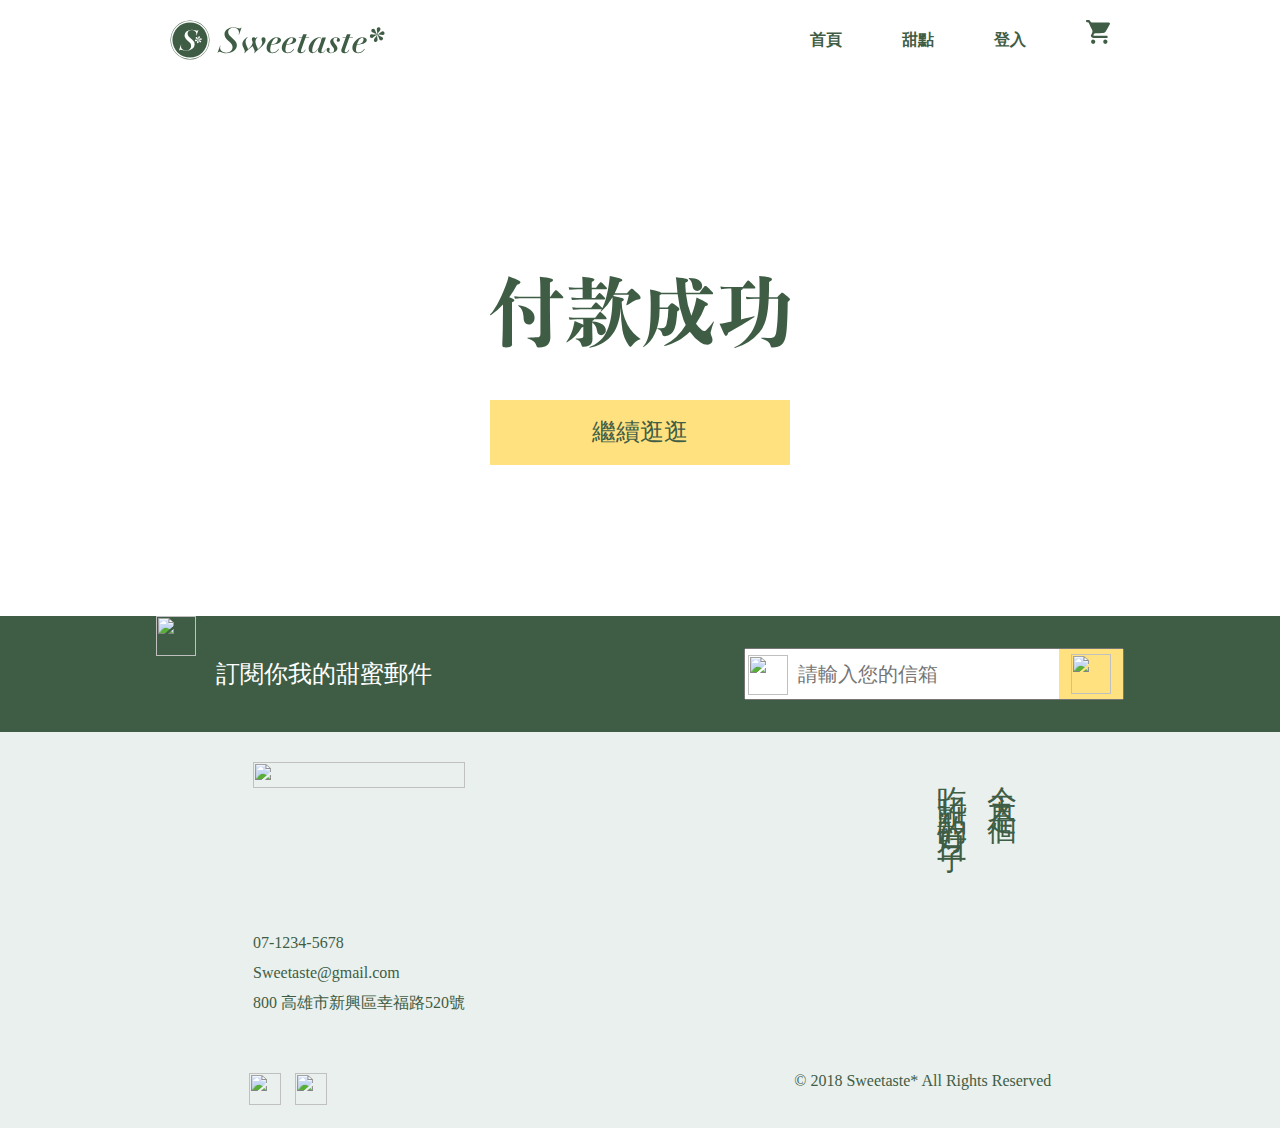
==== finish order.html @ 4b7d2dbf "finish-order" ====
<html lang="en">
  <head>
    <meta charset="UTF-8" />
    <meta http-equiv="X-UA-Compatible" content="IE=edge" />
    <meta name="viewport" content="width=device-width, initial-scale=1.0" />
    <title>Sweetast購物車</title>
    <link rel="stylesheet" href="css/all.css" />
  </head>

  <body>
    <!-- <style>
      * {
        outline: 1px solid red;
      }
    </style> -->

    <div class="container">
      <!-- topbar -->
      <div class="topbar green">
        <div class="mobile-menu-items">
          <ul>
            <li><a href="index.html">首頁</a></li>
            <li><a href="product.html">甜點</a></li>
            <li><a href="login.html">登入</a></li>
          </ul>
        </div>
        <div class="mobile-menu">
          <a href="#"
            ><img src="images/menu.svg" alt=""></a>
        </div>
        <div class="logo">
          <a href="index.html"
            ><img class="desktop-logo" src="images/logo-all-dark.svg" alt="" />
            <img class="mobile-logo" src="images/logotype-lg-dark.svg" alt=""
          /></a>
        </div>
        <div class="menu">
          <ul>
            <li><a href="index.html">首頁</a></li>
            <li><a href="product.html">甜點</a></li>
            <li><a href="login.html">登入</a></li>
          </ul>
          <div class="shop-car">
            <a href="shopcar.html"><img src="images/shopcar.svg" alt="" /></a>
          </div>
        </div>
      </div>
      <!-- topbar -->
      <div class="finish-order-bg">
        <div class="finish-order">
       <img src="images/lg-付款成功.svg" alt="">
        </div>
        <div class="finish-order-continue">
         <a href="product.html">繼續逛逛</a>
         </div>
      </div>

    

     </div>
    <!-- footer -->
    <div class="footer">
      <div class="mail bg-green">
        <div class="mail-text">
          <img
            src="https://raw.githubusercontent.com/hexschool/webLayoutTraining1st/f70f00178a7f0baa31e9c01634303d8562cfe93a/student-week1/logo-light.svg"
            alt=""
          />
          <h1>訂閱你我的甜蜜郵件</h1>
        </div>
        <div class="input">
          <input class="input-form" placeholder="請輸入您的信箱" type="mail" />
          <div class="input-img">
            <a href="#"
              ><img
                src="https://github.com/hexschool/webLayoutTraining1st/blob/master/student-week1/arrow_forward-24px.png?raw=true"
                alt=""
            /></a>
          </div>
          <div class="mail-img">
            <img
              src="https://github.com/hexschool/webLayoutTraining1st/blob/master/student-week1/mail-24px.png?raw=true"
              alt=""
            />
          </div>
        </div>
      </div>
      <div class="inform t-green">
        <div>
          <img
            class="logo"
            src="https://raw.githubusercontent.com/hexschool/webLayoutTraining1st/f70f00178a7f0baa31e9c01634303d8562cfe93a/student-week1/logotype-lg-dark.svg"
            alt=""
          />

          <ul class="inform-text">
            <li>
              <p>07-1234-5678</p>
            </li>
            <li>
              <p>Sweetaste@gmail.com</p>
            </li>
            <li>
              <p>800 高雄市新興區幸福路520號</p>
            </li>
          </ul>
        </div>
        <div class="slogan">
          <p>今天是個—<br />吃甜點的好日子</p>
        </div>
      </div>
      <div class="community">
        <div>
          <a href="#"
            ><img
              src="https://raw.githubusercontent.com/hexschool/webLayoutTraining1st/f70f00178a7f0baa31e9c01634303d8562cfe93a/student-week1/ic-line%40.svg"
              alt=""
          /></a>
          <a href="#">
            <img
              src="https://raw.githubusercontent.com/hexschool/webLayoutTraining1st/f70f00178a7f0baa31e9c01634303d8562cfe93a/student-week1/ic-facebook.svg"
              alt=""
          /></a>
        </div>
        <div>
          <p>© 2018 Sweetaste* All Rights Reserved</p>
        </div>
      </div>
    </div>
    <script src="js/jquery-3.1.1.min.js"></script>
    <script src="js/all.js"></script>
    <script src="js/icon.js" crossorigin="anonymous"></script>
  </body>
</html>
---- css/all.css ----
@import url(https://fonts.googleapis.com/earlyaccess/notosanstc.css);
@import url(https://fonts.googleapis.com/css?family=Baloo+Tamma+2:600,700);
CSSResult Skip Results Iframe
html, body, div, span, applet, object, iframe,
h1, h2, h3, h4, h5, h6, p, blockquote, pre,
a, abbr, acronym, address, big, cite, code,
del, dfn, em, img, ins, kbd, q, s, samp,
small, strike, strong, sub, sup, tt, var,
b, u, i, center,
dl, dt, dd, ol, ul, li,
fieldset, form, label, legend,
table, caption, tbody, tfoot, thead, tr, th, td,
article, aside, canvas, details, embed,
figure, figcaption, footer, header, hgroup,
menu, nav, output, ruby, section, summary,
time, mark, audio, video {
  margin: 0;
  padding: 0;
  border: 0;
  font-size: 100%;
  font: inherit;
  vertical-align: baseline;
}

/* HTML5 display-role reset for older browsers */
article, aside, details, figcaption, figure,
footer, header, hgroup, menu, nav, section {
  display: block;
}

body {
  line-height: 1;
}

ol, ul {
  list-style: none;
}

blockquote, q {
  quotes: none;
}

blockquote:before, blockquote:after,
q:before, q:after {
  content: '';
  content: none;
}

table {
  border-collapse: collapse;
  border-spacing: 0;
}

*, *:before, *:after {
  -webkit-box-sizing: border-box;
          box-sizing: border-box;
}

img {
  width: 100%;
}

.position {
  position: absolute;
}

.home-banner {
  background-image: url(https://bit.ly/2OhbMHr);
  height: 496px;
  background-size: 100%;
  background-repeat: no-repeat;
  background-position: 0px -150px;
  display: -webkit-box;
  display: -ms-flexbox;
  display: flex;
  -webkit-box-pack: center;
      -ms-flex-pack: center;
          justify-content: center;
  position: relative;
  z-index: -10;
  -o-object-fit: cover;
     object-fit: cover;
}

.introduce {
  padding-left: 100px;
  padding-right: 100px;
  width: 100%;
  height: 256px;
  display: -webkit-box;
  display: -ms-flexbox;
  display: flex;
  margin-top: -100px;
  margin-bottom: 100px;
}

.introduce a {
  font-size: 24px;
  letter-spacing: 8px;
  display: -webkit-box;
  display: -ms-flexbox;
  display: flex;
  -webkit-box-pack: center;
      -ms-flex-pack: center;
          justify-content: center;
  -webkit-box-align: center;
      -ms-flex-align: center;
          align-items: center;
  width: 100%;
  height: 260px;
  color: white;
  background: rgba(63, 93, 69, 0.8);
  -webkit-writing-mode: vertical-lr;
      -ms-writing-mode: tb-lr;
          writing-mode: vertical-lr;
  -webkit-transition: 0.5s;
  transition: 0.5s;
}

.introduce a:hover {
  color: #3f5d45;
  background: rgba(255, 225, 128, 0.8);
  font-weight: bolder;
}

.background {
  margin: 1px;
  overflow: hidden;
  width: 33%;
  position: relative;
}

.home-today {
  -webkit-filter: blur(3px);
          filter: blur(3px);
  position: absolute;
  top: 0;
  left: 0;
  z-index: -1;
  width: 100%;
  height: 260px;
  background-image: url(https://bit.ly/2R5tqwD);
  background-repeat: no-repeat;
  background-position: center center;
  background-size: cover;
}

.home-today:hover {
  -webkit-filter: blur(0px);
          filter: blur(0px);
}

.home-hot {
  -webkit-filter: blur(3px);
          filter: blur(3px);
  position: absolute;
  top: 0;
  left: 0;
  z-index: -1;
  width: 100%;
  height: 260px;
  background-image: url(https://bit.ly/2Dwoxd7);
  background-size: 100%;
  background-repeat: no-repeat;
  background-position: center center;
  background-size: cover;
  background-color: black;
}

.home-new {
  -webkit-filter: blur(3px);
          filter: blur(3px);
  position: absolute;
  top: 0;
  left: 0;
  z-index: -1;
  width: 100%;
  height: 260px;
  background-image: url(https://bit.ly/2OUteif);
  background-size: 100%;
  background-repeat: no-repeat;
  background-position: center center;
  background-size: cover;
  background-color: black;
}

.home-content-slogan-mobile {
  display: none;
}

.why-make {
  margin-bottom: 105px;
  background-color: #eaf0ed;
}

.why-make .home-content-img {
  margin-top: -20px;
  margin-bottom: -20px;
  width: 460px;
  height: 460px;
}

.why-make .home-content-bg {
  height: 420px;
  display: -webkit-box;
  display: -ms-flexbox;
  display: flex;
  -webkit-box-orient: horizontal;
  -webkit-box-direction: reverse;
      -ms-flex-direction: row-reverse;
          flex-direction: row-reverse;
  -webkit-box-pack: justify;
      -ms-flex-pack: justify;
          justify-content: space-between;
}

.why-make .text {
  display: -webkit-box;
  display: -ms-flexbox;
  display: flex;
  -webkit-box-orient: horizontal;
  -webkit-box-direction: reverse;
      -ms-flex-direction: row-reverse;
          flex-direction: row-reverse;
}

.why-make .text .home-content-slogan-desktop {
  width: 89px;
  height: 307px;
  margin-left: 80px;
  margin-top: -20px;
}

.why-make .text p {
  color: #8da291;
  letter-spacing: 5px;
  line-height: 1.5em;
  margin-top: 70px;
  height: 280px;
  -webkit-writing-mode: vertical-rl;
      -ms-writing-mode: tb-rl;
          writing-mode: vertical-rl;
}

.why-eat {
  margin-bottom: 105px;
  background-color: #eaf0ed;
}

.why-eat .home-content-bg {
  height: 420px;
  display: -webkit-box;
  display: -ms-flexbox;
  display: flex;
  -webkit-box-pack: justify;
      -ms-flex-pack: justify;
          justify-content: space-between;
}

.why-eat .home-content-bg .home-content-img {
  margin-top: -20px;
  margin-bottom: -20px;
  width: 460px;
  height: 460px;
}

.text {
  display: -webkit-box;
  display: -ms-flexbox;
  display: flex;
  -webkit-box-orient: horizontal;
  -webkit-box-direction: reverse;
      -ms-flex-direction: row-reverse;
          flex-direction: row-reverse;
}

.text .home-content-slogan-desktop {
  width: 89px;
  height: 307px;
  margin-left: 80px;
  margin-top: -20px;
}

.text p {
  color: #8da291;
  letter-spacing: 5px;
  line-height: 1.5em;
  margin-top: 70px;
  height: 280px;
  -webkit-writing-mode: vertical-rl;
      -ms-writing-mode: tb-rl;
          writing-mode: vertical-rl;
}

.home-no-reason {
  display: -webkit-box;
  display: -ms-flexbox;
  display: flex;
  -webkit-box-pack: center;
      -ms-flex-pack: center;
          justify-content: center;
  margin-bottom: 80px;
  width: 90px;
  margin: 0 auto;
  margin-bottom: 50px;
}

.home-items {
  display: -webkit-box;
  display: -ms-flexbox;
  display: flex;
  -ms-flex-wrap: wrap;
  flex-wrap: wrap;
}

.home-items li {
  width: 300px;
  margin-left: 10px;
  margin-bottom: 20px !important;
  position: relative;
  margin: 0 auto;
}

.home-items .today {
  width: 36px;
  height: 100px;
  padding-top: 10px;
  position: absolute;
  top: 0;
  left: 20px;
}

.home-items .today p {
  -webkit-writing-mode: vertical-lr;
      -ms-writing-mode: tb-lr;
          writing-mode: vertical-lr;
  line-height: 36px;
  letter-spacing: 3px;
}

.home-items .heart {
  position: absolute;
  top: 20px;
  right: 20px;
  font-size: 20px;
}

.home-items .price {
  display: -webkit-box;
  display: -ms-flexbox;
  display: flex;
  text-align: center;
  -ms-flex-pack: distribute;
  justify-content: space-around;
  height: 56px;
}

.home-items .price p {
  font-size: 20px;
  line-height: 56px;
  width: 148px;
}

.home-items .center {
  height: 65px;
}

.home-items .center h1 {
  font-size: 24px;
  text-align: center;
  line-height: 65px;
}

.home-items .center a {
  display: block;
  -webkit-transition: 0.3s;
  transition: 0.3s;
}

.home-items .center a:hover {
  color: #EAF0ED;
  background-color: #3f5d45c9;
}

@media (max-width: 768px) {
  .d-none-mobile {
    display: none;
  }
  .home-banner {
    background-position: 0px -130px;
    height: 277px;
  }
  .introduce {
    margin-top: 0px;
    padding-left: 0px;
    padding-right: 0px;
  }
  .home-content-slogan-mobile {
    display: block;
    height: 60px;
    margin-top: 0px;
    margin-bottom: 10px;
  }
  .home-content-slogan-desktop {
    display: none;
  }
  .why-make,
  .why-eat {
    background-color: transparent;
    width: 100%;
    margin-bottom: 50px;
  }
  .why-make .home-content-bg,
  .why-eat .home-content-bg {
    height: auto;
    -webkit-box-orient: horizontal;
    -webkit-box-direction: normal;
        -ms-flex-direction: row;
            flex-direction: row;
    display: block;
  }
  .why-make .home-content-bg .home-content-img,
  .why-eat .home-content-bg .home-content-img {
    margin-top: 0px;
    margin-bottom: 0px;
    width: 100%;
    height: 250px;
    -o-object-fit: cover;
       object-fit: cover;
    min-height: 250px;
    width: 100%;
  }
  .why-make .text,
  .why-eat .text {
    -webkit-box-orient: horizontal;
    -webkit-box-direction: normal;
        -ms-flex-direction: row;
            flex-direction: row;
    display: block;
    margin: 0 auto;
  }
  .why-make .text .mobile-text,
  .why-eat .text .mobile-text {
    background: #eaf0ed;
    padding: 30px;
  }
  .why-make .text .mobile-text p,
  .why-eat .text .mobile-text p {
    -webkit-writing-mode: horizontal-tb;
        -ms-writing-mode: lr-tb;
            writing-mode: horizontal-tb;
    margin-top: 0px;
    height: auto;
    font-size: 16px;
  }
  .home-items .price .green {
    width: 50%;
  }
  .home-items li {
    width: 50%;
    margin: 0 auto;
    margin-bottom: 20px;
  }
  .home-no-reason {
    width: 100%;
  }
}

@media (max-width: 568px) {
  .home-banner {
    background-position: 0px -80px;
  }
  .home-items li {
    width: 70%;
  }
}

.mobile-menu {
  display: none !important;
}

.product-banner img {
  display: block;
  margin: auto;
  width: 100%;
  margin-bottom: 60px;
}

.product-content {
  display: -webkit-box;
  display: -ms-flexbox;
  display: flex;
}

.product-menu ul {
  border: 1px solid #EAF0ED;
  width: 300px;
}

.product-menu li {
  width: 100%;
  text-align: center;
  height: 65px;
  line-height: 65px;
  font-size: 24px;
  border: 1px solid #EAF0ED;
}

.kind {
  width: 100%;
  text-align: center;
  height: 65px;
  line-height: 65px;
  font-size: 24px;
  border: 1px solid #EAF0ED;
}

.product-content .product-menu li a {
  display: block;
  -webkit-transition: 0.3s;
  transition: 0.3s;
}

.product-content .product-menu li a:hover {
  color: #EAF0ED;
  background: #3F5D45;
}

.items {
  max-width: 800px;
  display: -webkit-box;
  display: -ms-flexbox;
  display: flex;
  -ms-flex-wrap: wrap;
  flex-wrap: wrap;
}

.items li {
  width: 45%;
  margin-left: 20px;
  margin-bottom: 20px;
  position: relative;
}

.items .today {
  width: 36px;
  height: 100px;
  padding-top: 10px;
  position: absolute;
  top: 0;
  left: 20px;
}

.items .today p {
  -webkit-writing-mode: vertical-lr;
  -ms-writing-mode: tb-lr;
  writing-mode: vertical-lr;
  line-height: 36px;
  letter-spacing: 3px;
}

.items .heart {
  position: absolute;
  top: 20px;
  right: 20px;
  font-size: 20px;
}

.items .price {
  display: -webkit-box;
  display: -ms-flexbox;
  display: flex;
  text-align: center;
  -ms-flex-pack: distribute;
  justify-content: space-around;
  height: 56px;
}

.items .price .green {
  width: 50%;
}

.items .price p {
  font-size: 20px;
  line-height: 56px;
}

.items .center {
  height: 65px;
}

.items .center h1 {
  font-size: 24px;
  text-align: center;
  line-height: 65px;
}

.items .center a {
  display: block;
  -webkit-transition: 0.3s;
  transition: 0.3s;
}

.items .center a:hover {
  color: #EAF0ED;
  background-color: #3f5d45c9;
}

.page ul {
  display: -webkit-box;
  display: -ms-flexbox;
  display: flex;
  -webkit-box-pack: end;
      -ms-flex-pack: end;
          justify-content: flex-end;
  margin-bottom: 60px;
}

.page li {
  width: 60px;
  height: 60px;
  border: 1px solid  #3F5D45;
  text-align: center;
  font-size: 20px;
}

.page img {
  display: block;
  width: 25px;
  margin-left: 18px;
  margin-top: 17px;
}

.page a {
  line-height: 60px;
  color: #3F5D45;
  display: block;
}

.now-page {
  background-color: #3F5D45;
}

.now-page a {
  color: white;
}

.bg-green {
  background-color: #3F5D45;
  color: white;
}

.bg-white {
  background: white;
}

.t-green {
  color: #3F5D45;
}

.t-green1 {
  color: white;
}

.bd-green1 {
  border: 1px solid #EAF0ED;
}

.bg-green1 {
  background: #EAF0ED;
}

.fw-d {
  font-weight: bold;
}

.green a, .green p, .green h1, .green h2, .green h3, .green h4 {
  color: #3F5D45;
}

@media (max-width: 768px) {
  .product-banner img {
    margin-bottom: 0px;
  }
  .product-content {
    display: block;
  }
  .product-menu ul {
    width: 100% !important;
  }
  .items {
    display: block;
    width: 100%;
  }
  .items li {
    width: 70%;
    margin: 0 auto;
    margin-top: 30px;
  }
  .page ul {
    margin-top: 30px;
    margin-right: 15%;
  }
}

a {
  text-decoration: none;
}

.warp {
  max-width: 1024px;
  margin: 0 auto;
  padding-top: 20px;
}

.warp img {
  display: block;
}

.container {
  max-width: 940px;
  margin: 0 auto;
}

.mobile-logo {
  display: none;
}

.topbar {
  display: -webkit-box;
  display: -ms-flexbox;
  display: flex;
  -ms-flex-item-align: center;
      align-self: center;
  -webkit-box-pack: justify;
      -ms-flex-pack: justify;
          justify-content: space-between;
  margin-bottom: 10px;
  margin-top: 20px;
  position: relative;
}

.topbar .mobile-menu-items {
  display: none;
}

.topbar .logo img {
  height: 40px;
}

.topbar .mobile-menu {
  text-decoration: none;
  border-radius: 5px;
  color: #3f5d45;
  width: 40px;
  display: none;
  display: -webkit-box;
  display: -ms-flexbox;
  display: flex;
  -ms-flex-item-align: center;
      align-self: center;
}

.topbar .menu {
  display: -webkit-box;
  display: -ms-flexbox;
  display: flex;
}

.topbar .menu .shop-car img {
  width: 24px;
  margin-left: 60px;
}

.topbar ul {
  display: -webkit-box;
  display: -ms-flexbox;
  display: flex;
}

.topbar ul li {
  margin-left: 60px;
  line-height: 40px;
}

.topbar ul li a {
  font-weight: 700;
  text-decoration: none;
  padding-bottom: 10px;
  -webkit-transition: 0.3s;
  transition: 0.3s;
}

.topbar ul li a:hover {
  border-bottom: 3px solid #3f5d45;
}

.topbar ul li img {
  margin-top: 10px;
}

@media (max-width: 768px) {
  .desktop-logo {
    display: none;
  }
  .mobile-logo {
    display: block;
    width: 200px;
  }
  .mobile-menu {
    display: block !important;
  }
  .logo {
    display: -webkit-box;
    display: -ms-flexbox;
    display: flex;
    -ms-flex-pack: distribute;
        justify-content: space-around;
  }
  .menu ul {
    display: none;
  }
  .topbar {
    -webkit-box-pack: justify;
        -ms-flex-pack: justify;
            justify-content: space-between;
    padding-left: 20px;
    padding-right: 20px;
  }
  .topbar .shop-car img {
    margin-left: 0px !important;
    width: 40px;
    margin-top: 20px !important;
  }
  .active {
    display: block !important;
  }
  .mobile-menu-items {
    position: absolute;
    left: 0;
    bottom: -160px;
    width: 100%;
    background-color: rgba(63, 93, 69, 0.8);
    border-bottom: #eaf0ed solid 2px;
    font-size: 30px;
    text-align: center;
    -webkit-transition: 1s;
    transition: 1s;
  }
  .mobile-menu-items a {
    color: #eaf0ed !important;
    padding-bottom: 0px !important;
    display: block;
  }
  .mobile-menu-items a:hover {
    color: #3f5d45 !important;
    background-color: #eaf0ed;
  }
  .mobile-menu-items ul {
    display: block !important;
  }
  .mobile-menu-items ul li {
    margin-left: 0px !important;
    height: 50px;
  }
}

.mail {
  -ms-flex-pack: distribute;
      justify-content: space-around;
  height: 116px;
  -webkit-box-align: center;
      -ms-flex-align: center;
          align-items: center;
  display: -webkit-box;
  display: -ms-flexbox;
  display: flex;
}

.mail h1 {
  font-size: 24px;
  line-height: 116px;
  margin-left: 20px;
}

.mail img {
  width: 40px;
}

.mail .input {
  position: relative;
  width: 380px;
}

.mail .input input {
  width: 380px;
  height: 52px;
  font-size: 20px;
  text-indent: 50px;
}

.mail .mail-text {
  display: -webkit-box;
  display: -ms-flexbox;
  display: flex;
}

.mail .input-img {
  position: absolute;
  left: 315px;
  bottom: 1px;
  display: block;
  width: 64px;
  height: 50px;
  background-color: #ffe180;
}

.mail .input-img a {
  display: -webkit-box;
  display: -ms-flexbox;
  display: flex;
  -webkit-box-pack: center;
      -ms-flex-pack: center;
          justify-content: center;
  padding: 5px;
}

.mail .mail-img {
  position: absolute;
  left: 4px;
  bottom: 5px;
}

.inform {
  display: -webkit-box;
  display: -ms-flexbox;
  display: flex;
  height: 341px;
  background: #eaf0ed;
  padding-right: 122px;
  padding-left: 122px;
  padding-top: 30px;
  -ms-flex-pack: distribute;
      justify-content: space-around;
}

.inform .slogan p {
  margin-left: 200px;
  font-size: 30px;
  line-height: 50px;
  -webkit-writing-mode: vertical-rl;
      -ms-writing-mode: tb-rl;
          writing-mode: vertical-rl;
  letter-spacing: 10px;
  font-weight: 400;
}

.inform .logo {
  height: 26px;
}

.inform-text {
  margin-top: 140px;
  line-height: 30px;
}

.community {
  padding-bottom: 20px;
  padding-left: 120px;
  padding-right: 100px;
  display: -webkit-box;
  display: -ms-flexbox;
  display: flex;
  -ms-flex-pack: distribute;
      justify-content: space-around;
  background: #eaf0ed;
}

.community img {
  width: 32px;
  margin-right: 10px;
}

.community p {
  margin-left: 200px;
  color: #3f5d45;
}

.bg-green {
  background-color: #3f5d45;
  color: white;
}

.bg-white {
  background: white;
}

.t-green {
  color: #3f5d45;
}

.t-green1 {
  color: white;
}

.bd-green1 {
  border: 1px solid #eaf0ed;
}

.bg-green1 {
  background: #eaf0ed;
}

.fw-d {
  font-weight: bold;
}

.green a,
.green p,
.green h1,
.green h2,
.green h3,
.green h4 {
  color: #3f5d45;
}

@media (max-width: 768px) {
  .mail {
    display: block;
    height: 186px;
  }
  .mail-text,
  .input {
    display: -webkit-box;
    display: -ms-flexbox;
    display: flex;
    -webkit-box-pack: center;
        -ms-flex-pack: center;
            justify-content: center;
    margin: 0 auto;
  }
  .mail-text {
    max-width: 375px;
    -ms-flex-pack: distribute;
        justify-content: space-around;
  }
  .slogan {
    display: none;
  }
  .inform-text {
    margin-top: 40px;
  }
  .inform {
    height: auto;
    padding-bottom: 40px;
    display: block;
    padding-left: 50px;
  }
  .community {
    display: block;
    padding-left: 50px;
  }
  .community p {
    margin-left: 0;
    margin-top: 20px;
  }
  .logo {
    width: auto;
  }
}

.login {
  display: -webkit-box;
  display: -ms-flexbox;
  display: flex;
  max-width: 780px;
  margin: 0 auto;
  margin-top: 85px;
  margin-bottom: 75px;
}

.login-input {
  width: 50%;
  background-color: #3f5d45;
  margin-top: -15px;
  margin-bottom: -15px;
}

.login-input h2 {
  margin-top: 40px;
  font-size: 36px;
  color: #eaf0ed;
  text-align: center;
  margin-bottom: 40px;
}

.login-input a {
  width: 100%;
  display: block;
  height: 65px;
  text-align: center;
  -webkit-box-align: center;
      -ms-flex-align: center;
          align-items: center;
  background-color: #ffe180;
  color: #3f5d45;
  font-size: 24px;
  line-height: 65px;
  margin-top: 37px;
  -webkit-transition: 0.3s;
  transition: 0.3s;
}

.login-input a:hover {
  background-color: #8da291;
  color: #ffe180;
}

.login-input img {
  width: 30px;
}

.login-mail,
.login-password {
  margin: 0 auto;
  max-width: 330px;
  position: relative;
  margin-bottom: 16px;
}

.login-mail img,
.login-password img {
  position: absolute;
  left: 10px;
  top: 13px;
}

.login-mail input,
.login-password input {
  height: 56px;
  width: 100%;
  background-color: #eaf0ed;
  border: none;
  text-indent: 50px;
  color: #eaf0ed;
}

.login-mail input[type='mail'],
.login-mail input[type='password'],
.login-password input[type='mail'],
.login-password input[type='password'] {
  color: #3f5d45;
}

.rememberMe {
  color: #eaf0ed;
  max-width: 330px;
  margin: 0 auto;
}

.login-choose-mobile {
  display: none;
}

.login-choose {
  background-color: #eaf0ed;
  width: 50%;
  height: 350px;
}

.login-choose h3 {
  margin-bottom: 36px;
  margin-top: 40px;
  font-size: 24px;
  color: #8da291;
  text-align: center;
}

.login-choose ul {
  margin: 0 auto;
  max-width: 330px;
}

.login-choose ul li {
  background-color: #ffffff;
  margin-bottom: 16px;
}

.login-choose a {
  display: block;
  width: 100%;
  -webkit-transition: 0.3s;
  transition: 0.3s;
}

.login-choose a:hover {
  background-color: #3f5d45;
}

.login-choose img {
  max-width: 110px;
  margin: 18px 110px;
}

@media (max-width: 768px) {
  .login {
    width: 100%;
    display: block;
  }
  .login-choose {
    display: none;
  }
  .login-input {
    width: 100%;
    padding-top: 5px;
  }
  .login-choose-mobile {
    display: block;
  }
  .login-choose-mobile ul {
    width: 100%;
    display: -webkit-box;
    display: -ms-flexbox;
    display: flex;
    -webkit-box-pack: center;
        -ms-flex-pack: center;
            justify-content: center;
    background-color: #eaf0ed;
    padding: 30px;
  }
  .login-choose-mobile ul li {
    width: 25%;
    padding: 1px;
  }
  .login-choose-mobile ul li a {
    background-color: #ffffff;
    margin-top: 0px;
    height: 56px;
  }
  .login-choose-mobile ul li a:hover {
    background-color: #3f5d45;
  }
  .login-choose-mobile ul li img {
    width: 100%;
    height: 100%;
    padding: 16px;
    display: block;
  }
  .login-mail,
  .login-password, .rememberMe {
    max-width: 70%;
  }
  .login-mail {
    margin-top: 30px;
  }
}

.shopcar-content {
  display: -webkit-box;
  display: -ms-flexbox;
  display: flex;
  margin-top: 70px;
}

.shopcar-items {
  width: 65%;
}

.shopcar-items h2 {
  display: block;
  width: 100%;
  font-size: 24px;
  text-align: center;
  padding: 16px;
  background-color: #eaf0ed;
  color: #3f5d45;
  margin-bottom: 20px;
}

.shopcar-items ul li {
  display: -webkit-box;
  display: -ms-flexbox;
  display: flex;
  height: 150px;
  margin-bottom: 20px;
  padding-top: 20px;
  padding-bottom: 20px;
  border-bottom: 1px solid #eaf0ed;
  -webkit-box-align: center;
      -ms-flex-align: center;
          align-items: center;
  -webkit-box-pack: justify;
      -ms-flex-pack: justify;
          justify-content: space-between;
}

.shopcar-items ul li .order-picture {
  margin-right: 40px;
  width: 110px;
  height: 110px;
  -o-object-fit: cover;
     object-fit: cover;
}

.shopcar-items ul li h4 {
  color: #3f5d45;
}

.items-count {
  display: -webkit-box;
  display: -ms-flexbox;
  display: flex;
}

.delete-img {
  width: 24px;
}

.shopcar-count {
  margin-left: -20px;
  -webkit-box-align: center;
      -ms-flex-align: center;
          align-items: center;
  display: -webkit-box;
  display: -ms-flexbox;
  display: flex;
  -webkit-box-pack: justify;
      -ms-flex-pack: justify;
          justify-content: space-between;
  margin-right: 20px;
}

.shopcar-count a {
  display: block;
}

.shopcar-count p {
  border: #eaf0ed 1px solid;
  color: #3f5d45;
  text-align: center;
  line-height: 48px;
  width: 48px;
  height: 48px;
}

.shopcar-count h3 {
  font-size: 20px;
  color: #3f5d45;
  line-height: 30px;
  margin-right: 40px;
}

.shopcar-order {
  width: 33%;
  height: 258px;
  margin-left: 3%;
  background-color: #3f5d45;
}

.shopcar-orderlist {
  padding-left: 16px;
  padding-right: 16px;
}

.shopcar-orderlist h2 {
  margin-top: 16px;
  margin-bottom: 16px;
  padding-bottom: 16px;
  font-size: 24px;
  text-align: center;
  color: #eaf0ed;
  border-bottom: #eaf0ed 1px solid;
}

.shopcar-total {
  display: -webkit-box;
  display: -ms-flexbox;
  display: flex;
  -webkit-box-pack: justify;
      -ms-flex-pack: justify;
          justify-content: space-between;
  font-size: 16px;
  color: #eaf0ed;
  font-weight: 300;
  margin-bottom: 8px;
}

.shopcar-total h4 {
  margin-top: 8px;
  margin-bottom: 16px;
  font-weight: bold;
}

.checkout {
  width: 100%;
  font-size: 24px;
  text-align: center;
  background-color: #ffe180;
  height: 65px;
  line-height: 65px;
  margin-top: 32px;
  -webkit-transition: 0.3s;
  transition: 0.3s;
}

.checkout a {
  color: #3f5d45;
}

.checkout:hover {
  background-color: #eaf0ed;
}

@media (max-width: 768px) {
  .shopcar-content {
    display: block;
    margin: 0 auto;
  }
  .shopcar-count {
    display: block;
  }
  .items-count {
    margin-bottom: 5px;
  }
  .shopcar-items {
    width: 100%;
  }
  .shopcar-items ul li {
    display: block;
    padding-left: 30px;
    padding-right: 30px;
    border-bottom: none;
  }
  .shopcar-items ul li h4 {
    font-size: 20px;
    text-align: end;
    height: 28px;
    line-height: 28px;
    border-top: #eaf0ed 1px solid;
    border-bottom: #eaf0ed 1px solid;
  }
  .shopcar-order {
    width: 100%;
    margin-left: 0;
    background-color: white;
  }
  .delete-img {
    display: none;
  }
  .shopcar-orderlist {
    background-color: #ffff;
  }
  .shopcar-orderlist h2 {
    margin-top: 30px;
    background-color: #eaf0ed;
    color: #3f5d45;
    padding: 0;
    height: 65px;
    line-height: 65px;
  }
  .shopcar-total,
  .checkout {
    color: #3f5d45;
  }
  .checkout {
    margin-top: 0px;
  }
}

.transport {
  padding-left: 10%;
  padding-right: 10%;
  display: -webkit-box;
  display: -ms-flexbox;
  display: flex;
  margin-top: 66px;
}

.transport-content {
  padding: 30px 40px 0px 40px;
}

.transport-detail {
  width: 460px;
  height: 577px;
  background-color: #3f5d45;
  margin-bottom: 65px;
}

.transport-name {
  display: -webkit-box;
  display: -ms-flexbox;
  display: flex;
  -webkit-box-pack: space-a;
      -ms-flex-pack: space-a;
          justify-content: space-a;
}

.transport-address {
  display: -webkit-box;
  display: -ms-flexbox;
  display: flex;
}

.surname,
.name,
.transport-country,
.transport-area,
.address {
  width: 100%;
}

.surname input,
.name input,
.transport-country input,
.transport-area input,
.address input {
  width: 100%;
}

.surname,
.transport-country {
  margin-right: 4px;
}

.name,
.transport-area {
  margin-left: 4px;
}

.transport-phone input {
  width: 100%;
}

.transport-data input {
  height: 56px;
  background-color: #eaf0ed;
  border: none;
  margin-bottom: 16px;
  text-indent: 10px;
}

.transport-data select {
  height: 56px;
  background-color: #eaf0ed;
  border: none;
  margin-bottom: 16px;
}

.transport-data h3 {
  color: #eaf0ed;
  font-size: 20px;
  margin-bottom: 8px;
}

.transport-orderList {
  width: 300px;
  margin-left: 20px;
}

.transport-delver h4 {
  font-size: 36px;
  color: #eaf0ed;
  margin-bottom: 30px;
}

.transport-next a {
  color: #3f5d45;
  display: block;
  background-color: #ffe180;
  font-size: 24px;
  text-align: center;
  line-height: 65px;
  margin-top: 45px;
  -webkit-transition: 0.3s;
  transition: 0.3s;
}

.transport-next a a {
  color: #3f5d45;
}

.transport-next a:hover {
  background-color: #eaf0ed;
}

.transport-countlist {
  margin-bottom: 20px;
  border: #eaf0ed 2px solid;
}

.transport-countlist p {
  color: #8da291;
}

.transport-countlist h2 {
  padding-top: 16px;
  margin-top: -1px;
  margin-bottom: 16px;
  padding-bottom: 16px;
  font-size: 24px;
  text-align: center;
  color: #8da291;
  background-color: #eaf0ed;
  border-bottom: #eaf0ed 1px solid;
}

.transport-count {
  display: -webkit-box;
  display: -ms-flexbox;
  display: flex;
  -webkit-box-pack: justify;
      -ms-flex-pack: justify;
          justify-content: space-between;
  font-size: 16px;
  padding-left: 20px;
  padding-right: 20px;
  color: #eaf0ed;
  font-weight: 300;
  margin-bottom: 8px;
}

.transport-count h4 {
  color: #8da291;
  margin-top: 8px;
  margin-bottom: 16px;
  font-weight: bold;
}

.transport-shoppingList {
  border: #eaf0ed 2px solid;
}

.transport-shoppingList h2 {
  padding-top: 16px;
  margin-top: -1px;
  margin-bottom: 16px;
  padding-bottom: 16px;
  font-size: 24px;
  text-align: center;
  color: #8da291;
  background-color: #eaf0ed;
  border-bottom: #eaf0ed 1px solid;
}

.transport-shoppingList ul li {
  padding-left: 20px;
  padding-right: 20px;
  display: -webkit-box;
  display: -ms-flexbox;
  display: flex;
  -webkit-box-align: center;
      -ms-flex-align: center;
          align-items: center;
  color: #8da291;
  margin-bottom: 20px;
}

.transport-shoppingList ul li p {
  font-size: 15px;
  line-height: 25px;
}

.transport-shoppingList ul li h3 {
  font-size: 20px;
  line-height: 24px;
}

.transport-shoppingList ul li img {
  margin-right: 20px;
  width: 120px;
  height: 80px;
  -o-object-fit: cover;
     object-fit: cover;
}

@media (max-width: 768px) {
  .transport-orderlist {
    display: none;
  }
  .transport {
    padding: 0px;
  }
  .transport-detail {
    width: 100%;
    margin-bottom: 0px;
  }
}

.finish-order-bg {
  margin: 0 auto;
  height: 460px;
  margin-top: 36px;
  margin-bottom: 60px;
  background-image: url(https://bit.ly/2P7GhNd);
  background-repeat: no-repeat;
  background-position: 0 -80px;
  background-size: 100%;
}

.finish-order-continue {
  display: -webkit-box;
  display: -ms-flexbox;
  display: flex;
  -webkit-box-pack: center;
      -ms-flex-pack: center;
          justify-content: center;
}

.finish-order-continue a {
  display: block;
  text-align: center;
  font-size: 24px;
  line-height: 65px;
  color: #3f5d45;
  background-color: #ffe180;
  margin-top: 52px;
  width: 300px;
}

.finish-order {
  width: 300px;
  margin: 0 auto;
  padding-top: 180px;
}

@media (max-width: 768px) {
  .finish-order-bg {
    background-size: auto;
    margin-bottom: 0px;
    width: 100%;
    height: 588px;
    background-position: -30 0;
  }
  .finish-order-continue a {
    margin-top: 280px;
    width: 100%;
  }
}

@media (max-width: 568px) {
  .finish-order-bg {
    width: 100%;
    height: 588px;
    background-position: -100 0;
  }
}
/*# sourceMappingURL=all.css.map */
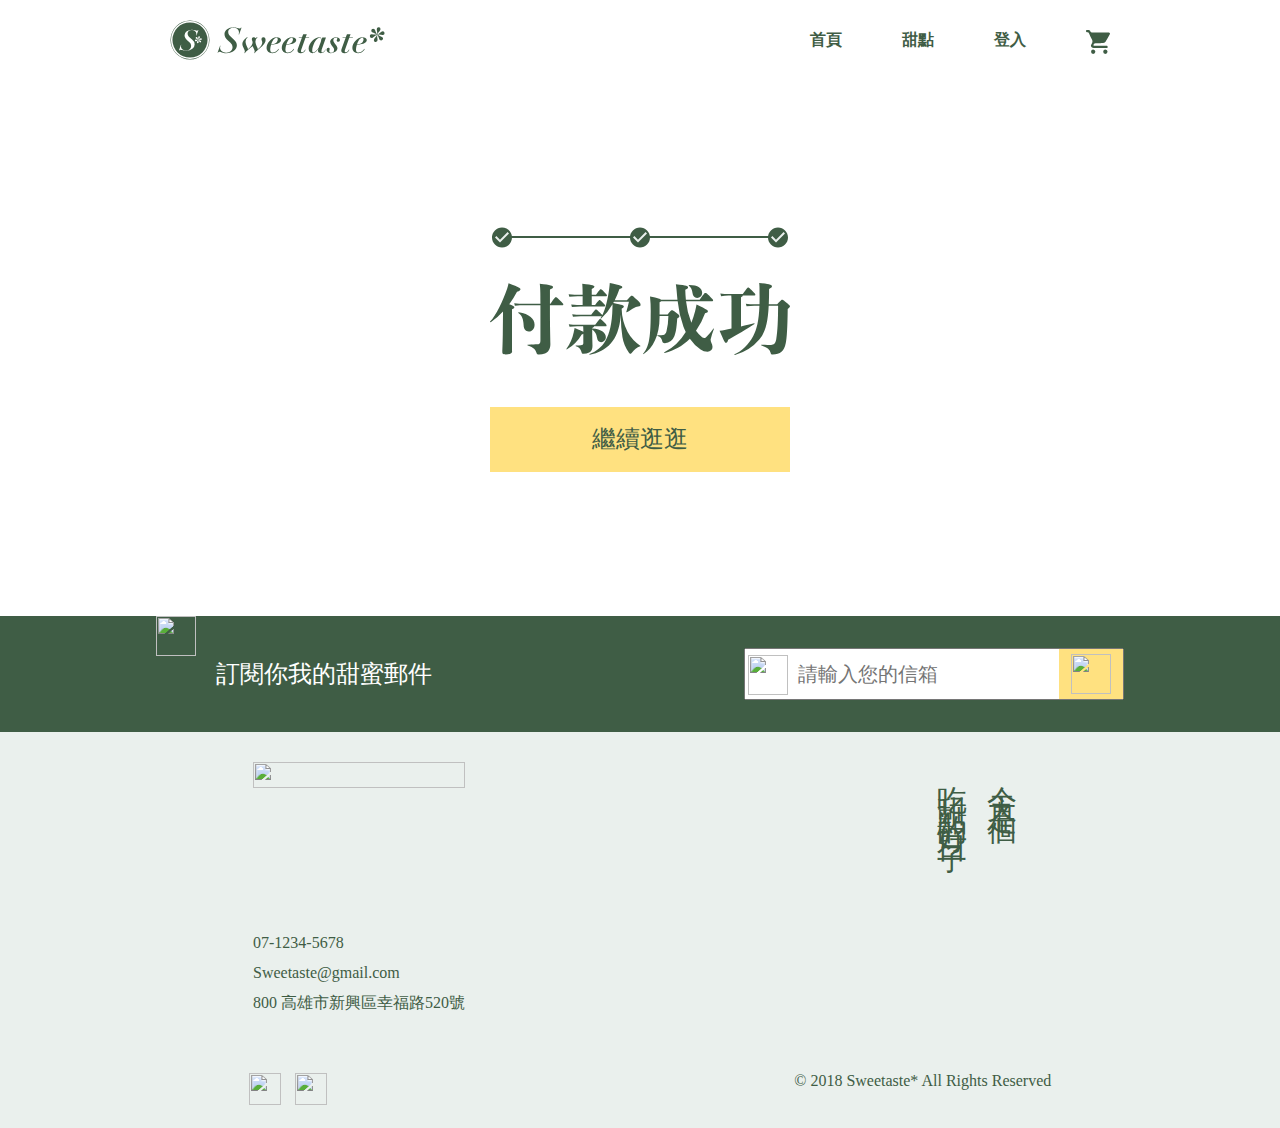
==== commit 57cd79e5: "2022-06-05" ====
--- a/finish order.html
+++ b/finish order.html
@@ -48,6 +48,11 @@
       <!-- topbar -->
       <div class="finish-order-bg">
         <div class="finish-order">
+           <ul>
+             <li><img src="images/check_circle_black.svg" alt=""></li>
+             <li><img src="images/check_circle_black.svg" alt=""></li>
+             <li><img src="images/check_circle_black.svg" alt=""></li>
+           </ul>
        <img src="images/lg-付款成功.svg" alt="">
         </div>
         <div class="finish-order-continue">
--- a/css/all.css
+++ b/css/all.css
@@ -80,6 +80,8 @@
   z-index: -10;
   -o-object-fit: cover;
      object-fit: cover;
+  -webkit-transition: 0.3s;
+  transition: 0.3s;
 }
 
 .introduce {
@@ -387,8 +389,10 @@
     display: none;
   }
   .home-banner {
-    background-position: 0px -130px;
+    width: 100%;
     height: 277px;
+    background-size: 100%;
+    background-position: 0 -100;
   }
   .introduce {
     margin-top: 0px;
@@ -468,7 +472,7 @@
 
 @media (max-width: 568px) {
   .home-banner {
-    background-position: 0px -80px;
+    background-position: 0 0;
   }
   .home-items li {
     width: 70%;
@@ -767,6 +771,10 @@
   display: flex;
 }
 
+.topbar .menu .shop-car {
+  margin-top: 10px;
+}
+
 .topbar .menu .shop-car img {
   width: 24px;
   margin-left: 60px;
@@ -830,7 +838,7 @@
   .topbar .shop-car img {
     margin-left: 0px !important;
     width: 40px;
-    margin-top: 20px !important;
+    margin-top: 10px !important;
   }
   .active {
     display: block !important;
@@ -887,25 +895,19 @@
   width: 40px;
 }
 
-.mail .input {
-  position: relative;
-  width: 380px;
-}
-
-.mail .input input {
-  width: 380px;
-  height: 52px;
-  font-size: 20px;
-  text-indent: 50px;
-}
-
 .mail .mail-text {
   display: -webkit-box;
   display: -ms-flexbox;
   display: flex;
 }
 
-.mail .input-img {
+.mail .mail-img {
+  position: absolute;
+  left: 4px;
+  bottom: 5px;
+}
+
+.input-img {
   position: absolute;
   left: 315px;
   bottom: 1px;
@@ -915,7 +917,7 @@
   background-color: #ffe180;
 }
 
-.mail .input-img a {
+.input-img a {
   display: -webkit-box;
   display: -ms-flexbox;
   display: flex;
@@ -925,10 +927,16 @@
   padding: 5px;
 }
 
-.mail .mail-img {
-  position: absolute;
-  left: 4px;
-  bottom: 5px;
+.input {
+  position: relative;
+  width: 380px;
+}
+
+.input input {
+  width: 380px;
+  height: 52px;
+  font-size: 20px;
+  text-indent: 50px;
 }
 
 .inform {
@@ -1043,6 +1051,15 @@
     max-width: 375px;
     -ms-flex-pack: distribute;
         justify-content: space-around;
+  }
+  .input {
+    width: 315px;
+  }
+  .input input {
+    width: 100%;
+  }
+  .input-img {
+    left: 251px;
   }
   .slogan {
     display: none;
@@ -1112,8 +1129,7 @@
 }
 
 .login-input a:hover {
-  background-color: #8da291;
-  color: #ffe180;
+  background-color: #eaf0ed;
 }
 
 .login-input img {
@@ -1443,6 +1459,7 @@
     width: 100%;
     margin-left: 0;
     background-color: white;
+    height: auto;
   }
   .delete-img {
     display: none;
@@ -1464,6 +1481,7 @@
   }
   .checkout {
     margin-top: 0px;
+    margin-bottom: 0px;
   }
 }
 
@@ -1485,21 +1503,24 @@
   height: 577px;
   background-color: #3f5d45;
   margin-bottom: 65px;
+  z-index: 5;
 }
 
 .transport-name {
   display: -webkit-box;
   display: -ms-flexbox;
   display: flex;
-  -webkit-box-pack: space-a;
-      -ms-flex-pack: space-a;
-          justify-content: space-a;
 }
 
 .transport-address {
   display: -webkit-box;
   display: -ms-flexbox;
   display: flex;
+}
+
+.transport-address select {
+  text-indent: 10px;
+  color: #8da291;
 }
 
 .surname,
@@ -1558,10 +1579,50 @@
   margin-left: 20px;
 }
 
+.transport-delver {
+  display: -webkit-box;
+  display: -ms-flexbox;
+  display: flex;
+  -webkit-box-pack: justify;
+      -ms-flex-pack: justify;
+          justify-content: space-between;
+}
+
 .transport-delver h4 {
   font-size: 36px;
   color: #eaf0ed;
   margin-bottom: 30px;
+}
+
+.transport-delver ul {
+  margin-top: 10px;
+  width: 50%;
+  display: -webkit-box;
+  display: -ms-flexbox;
+  display: flex;
+  -webkit-box-pack: justify;
+      -ms-flex-pack: justify;
+          justify-content: space-between;
+  position: relative;
+}
+
+.transport-delver ul::before {
+  content: ' ';
+  height: 2px;
+  width: 97%;
+  background-color: #eaf0ed;
+  position: absolute;
+  top: 10;
+  z-index: 2;
+  margin-left: 2px;
+}
+
+.transport-delver ul li {
+  z-index: 3;
+}
+
+.transport-delver ul li img {
+  width: 24px;
 }
 
 .transport-next a {
@@ -1718,10 +1779,46 @@
   width: 300px;
 }
 
+.finish-order img {
+  margin-top: 30px;
+}
+
+.finish-order ul {
+  margin-top: 10px;
+  width: 100%;
+  display: -webkit-box;
+  display: -ms-flexbox;
+  display: flex;
+  -webkit-box-pack: justify;
+      -ms-flex-pack: justify;
+          justify-content: space-between;
+  position: relative;
+}
+
+.finish-order ul::before {
+  content: ' ';
+  height: 2px;
+  width: 97%;
+  background-color: #3f5d45;
+  position: absolute;
+  top: 10;
+  z-index: 2;
+  margin-left: 2px;
+}
+
+.finish-order ul li {
+  z-index: 3;
+}
+
+.finish-order ul li img {
+  width: 24px;
+  margin-top: 0px;
+}
+
 .finish-order {
   width: 300px;
   margin: 0 auto;
-  padding-top: 180px;
+  padding-top: 120px;
 }
 
 @media (max-width: 768px) {
@@ -1733,8 +1830,11 @@
     background-position: -30 0;
   }
   .finish-order-continue a {
-    margin-top: 280px;
+    margin-top: 190px;
     width: 100%;
+  }
+  .finish-order {
+    padding-top: 200px;
   }
 }
 
@@ -1745,4 +1845,538 @@
     background-position: -100 0;
   }
 }
+
+.PayInformation {
+  padding-left: 10%;
+  padding-right: 10%;
+  display: -webkit-box;
+  display: -ms-flexbox;
+  display: flex;
+  -webkit-box-pack: justify;
+      -ms-flex-pack: justify;
+          justify-content: space-between;
+  margin-top: 66px;
+}
+
+.PayInformation-content {
+  padding: 30px 40px 0px 40px;
+}
+
+.PayInformation-detail {
+  width: 460px;
+  height: 577px;
+  background-color: #3f5d45;
+  margin-bottom: 65px;
+}
+
+.PayInformation-date {
+  display: -webkit-box;
+  display: -ms-flexbox;
+  display: flex;
+}
+
+.PayInformation-date select {
+  text-indent: 10px;
+  color: #8da291;
+}
+
+.credit-name {
+  display: -webkit-box;
+  display: -ms-flexbox;
+  display: flex;
+  -webkit-box-pack: justify;
+      -ms-flex-pack: justify;
+          justify-content: space-between;
+}
+
+.credit-name input {
+  width: 49%;
+}
+
+.PayInformation-month,
+.PayInformation-year,
+.credit-password {
+  width: 50%;
+}
+
+.PayInformation-month input,
+.PayInformation-year input,
+.credit-password input {
+  width: 100%;
+}
+
+.PayInformation-delver {
+  display: -webkit-box;
+  display: -ms-flexbox;
+  display: flex;
+  -webkit-box-pack: justify;
+      -ms-flex-pack: justify;
+          justify-content: space-between;
+}
+
+.PayInformation-delver h4 {
+  font-size: 36px;
+  color: #eaf0ed;
+  margin-bottom: 30px;
+}
+
+.PayInformation-delver ul {
+  margin-top: 10px;
+  width: 50%;
+  display: -webkit-box;
+  display: -ms-flexbox;
+  display: flex;
+  -webkit-box-pack: justify;
+      -ms-flex-pack: justify;
+          justify-content: space-between;
+  position: relative;
+}
+
+.PayInformation-delver ul::before {
+  content: ' ';
+  height: 2px;
+  width: 97%;
+  background-color: #eaf0ed;
+  position: absolute;
+  top: 10;
+  z-index: 2;
+  margin-left: 2px;
+}
+
+.PayInformation-delver ul li {
+  z-index: 3;
+}
+
+.PayInformation-delver ul li img {
+  width: 24px;
+}
+
+.PayInformation-month {
+  margin-right: 4px;
+}
+
+.PayInformation-year {
+  margin-left: 4px;
+}
+
+.PayInformation-phone input {
+  width: 100%;
+}
+
+.PayInformation-data input {
+  height: 56px;
+  background-color: #eaf0ed;
+  border: none;
+  margin-bottom: 16px;
+  text-indent: 10px;
+}
+
+.PayInformation-data select {
+  height: 56px;
+  background-color: #eaf0ed;
+  border: none;
+  margin-bottom: 16px;
+}
+
+.PayInformation-data h3 {
+  color: #eaf0ed;
+  font-size: 20px;
+  margin-bottom: 8px;
+}
+
+.PayInformation-credit {
+  position: relative;
+}
+
+.PayInformation-credit input {
+  width: 100%;
+}
+
+.credit-img {
+  position: absolute;
+  width: 24px;
+  top: 44px;
+  right: 10px;
+}
+
+.PayInformation-orderList {
+  width: 300px;
+  margin-left: 20px;
+}
+
+.PayInformation-delver h4 {
+  font-size: 36px;
+  color: #eaf0ed;
+  margin-bottom: 30px;
+}
+
+.PayInformation-next a {
+  color: #3f5d45;
+  display: block;
+  background-color: #ffe180;
+  font-size: 24px;
+  text-align: center;
+  line-height: 65px;
+  margin-top: 17px;
+  -webkit-transition: 0.3s;
+  transition: 0.3s;
+}
+
+.PayInformation-next a a {
+  color: #3f5d45;
+}
+
+.PayInformation-next a:hover {
+  background-color: #eaf0ed;
+}
+
+.PayInformation-countlist {
+  margin-bottom: 20px;
+  border: #eaf0ed 2px solid;
+}
+
+.PayInformation-countlist p {
+  color: #8da291;
+}
+
+.PayInformation-countlist h2 {
+  padding-top: 16px;
+  margin-top: -1px;
+  margin-bottom: 16px;
+  padding-bottom: 16px;
+  font-size: 24px;
+  text-align: center;
+  color: #8da291;
+  background-color: #eaf0ed;
+  border-bottom: #eaf0ed 1px solid;
+}
+
+.PayInformation-count {
+  display: -webkit-box;
+  display: -ms-flexbox;
+  display: flex;
+  -webkit-box-pack: justify;
+      -ms-flex-pack: justify;
+          justify-content: space-between;
+  font-size: 16px;
+  padding-left: 20px;
+  padding-right: 20px;
+  color: #eaf0ed;
+  font-weight: 300;
+  margin-bottom: 8px;
+}
+
+.PayInformation-count h4 {
+  color: #8da291;
+  margin-top: 8px;
+  margin-bottom: 16px;
+  font-weight: bold;
+}
+
+.PayInformation-shoppingList {
+  border: #eaf0ed 2px solid;
+}
+
+.PayInformation-shoppingList h2 {
+  padding-top: 16px;
+  margin-top: -1px;
+  margin-bottom: 16px;
+  padding-bottom: 16px;
+  font-size: 24px;
+  text-align: center;
+  color: #8da291;
+  background-color: #eaf0ed;
+  border-bottom: #eaf0ed 1px solid;
+}
+
+.PayInformation-shoppingList ul li {
+  padding-left: 20px;
+  padding-right: 20px;
+  display: -webkit-box;
+  display: -ms-flexbox;
+  display: flex;
+  -webkit-box-align: center;
+      -ms-flex-align: center;
+          align-items: center;
+  color: #8da291;
+  margin-bottom: 20px;
+}
+
+.PayInformation-shoppingList ul li p {
+  font-size: 15px;
+  line-height: 25px;
+}
+
+.PayInformation-shoppingList ul li h3 {
+  font-size: 20px;
+  line-height: 24px;
+}
+
+.PayInformation-shoppingList ul li img {
+  margin-right: 20px;
+  width: 120px;
+  height: 80px;
+  -o-object-fit: cover;
+     object-fit: cover;
+}
+
+@media (max-width: 768px) {
+  .PayInformation-orderlist {
+    display: none;
+  }
+  .PayInformation {
+    padding: 0px;
+  }
+  .PayInformation-detail {
+    width: 100%;
+    margin-bottom: 0px;
+  }
+}
+
+.receipt {
+  padding-left: 10%;
+  padding-right: 10%;
+  display: -webkit-box;
+  display: -ms-flexbox;
+  display: flex;
+  margin-top: 66px;
+  margin-bottom: 60px;
+}
+
+.receipt-content {
+  padding: 30px 40px 0px 40px;
+}
+
+.receipt-content p {
+  color: #EAF0ED;
+  margin-bottom: 8px;
+}
+
+.receipt-content input {
+  margin-bottom: 16px;
+  width: 100%;
+  height: 56px;
+  text-indent: 10px;
+}
+
+.receipt-detail {
+  width: 443px;
+  height: 491px;
+  background-color: #3f5d45;
+  margin-bottom: 65px;
+}
+
+.receipt-title {
+  display: -webkit-box;
+  display: -ms-flexbox;
+  display: flex;
+  -webkit-box-pack: justify;
+      -ms-flex-pack: justify;
+          justify-content: space-between;
+}
+
+.receipt-title h4 {
+  font-size: 36px;
+  color: #eaf0ed;
+  margin-bottom: 30px;
+}
+
+.receipt-title ul {
+  margin-top: 10px;
+  width: 50%;
+  display: -webkit-box;
+  display: -ms-flexbox;
+  display: flex;
+  -webkit-box-pack: justify;
+      -ms-flex-pack: justify;
+          justify-content: space-between;
+  position: relative;
+}
+
+.receipt-title ul::before {
+  content: ' ';
+  height: 2px;
+  width: 97%;
+  background-color: #eaf0ed;
+  position: absolute;
+  top: 10;
+  z-index: 2;
+  margin-left: 2px;
+}
+
+.receipt-title ul li {
+  z-index: 3;
+}
+
+.receipt-title ul li img {
+  width: 24px;
+}
+
+.receipt-orderList {
+  width: 300px;
+  margin-left: 20px;
+}
+
+.receipt-type {
+  display: -webkit-box;
+  display: -ms-flexbox;
+  display: flex;
+  -webkit-box-pack: center;
+      -ms-flex-pack: center;
+          justify-content: center;
+  margin-bottom: 44px;
+}
+
+.receipt-type a {
+  text-align: center;
+  line-height: 56px;
+  border: #EAF0ED 1px solid;
+  color: #EAF0ED;
+  background-color: #3f5d45;
+  display: block;
+  width: 190px;
+  height: 56px;
+}
+
+.receipt-type a:hover {
+  background-color: #EAF0ED;
+  color: #3f5d45;
+}
+
+.receipt-active {
+  color: #3f5d45 !important;
+  background-color: #EAF0ED !important;
+}
+
+.receipt-title h4 {
+  font-size: 36px;
+  color: #eaf0ed;
+  margin-bottom: 30px;
+}
+
+.receipt-next a {
+  color: #3f5d45;
+  display: block;
+  background-color: #ffe180;
+  font-size: 24px;
+  text-align: center;
+  line-height: 65px;
+  margin-top: 38px;
+  -webkit-transition: 0.3s;
+  transition: 0.3s;
+}
+
+.receipt-next a a {
+  color: #3f5d45;
+}
+
+.receipt-next a:hover {
+  background-color: #eaf0ed;
+}
+
+.receipt-countlist {
+  margin-bottom: 20px;
+  border: #eaf0ed 2px solid;
+}
+
+.receipt-countlist p {
+  color: #8da291;
+}
+
+.receipt-countlist h2 {
+  padding-top: 16px;
+  margin-top: -1px;
+  margin-bottom: 16px;
+  padding-bottom: 16px;
+  font-size: 24px;
+  text-align: center;
+  color: #8da291;
+  background-color: #eaf0ed;
+  border-bottom: #eaf0ed 1px solid;
+}
+
+.receipt-count {
+  display: -webkit-box;
+  display: -ms-flexbox;
+  display: flex;
+  -webkit-box-pack: justify;
+      -ms-flex-pack: justify;
+          justify-content: space-between;
+  font-size: 16px;
+  padding-left: 20px;
+  padding-right: 20px;
+  color: #eaf0ed;
+  font-weight: 300;
+  margin-bottom: 8px;
+}
+
+.receipt-count h4 {
+  color: #8da291;
+  margin-top: 8px;
+  margin-bottom: 16px;
+  font-weight: bold;
+}
+
+.receipt-shoppingList {
+  border: #eaf0ed 2px solid;
+}
+
+.receipt-shoppingList h2 {
+  padding-top: 16px;
+  margin-top: -1px;
+  margin-bottom: 16px;
+  padding-bottom: 16px;
+  font-size: 24px;
+  text-align: center;
+  color: #8da291;
+  background-color: #eaf0ed;
+  border-bottom: #eaf0ed 1px solid;
+}
+
+.receipt-shoppingList ul li {
+  padding-left: 20px;
+  padding-right: 20px;
+  display: -webkit-box;
+  display: -ms-flexbox;
+  display: flex;
+  -webkit-box-align: center;
+      -ms-flex-align: center;
+          align-items: center;
+  color: #8da291;
+  margin-bottom: 20px;
+}
+
+.receipt-shoppingList ul li p {
+  font-size: 15px;
+  line-height: 25px;
+}
+
+.receipt-shoppingList ul li h3 {
+  font-size: 20px;
+  line-height: 24px;
+}
+
+.receipt-shoppingList ul li img {
+  margin-right: 20px;
+  width: 120px;
+  height: 80px;
+  -o-object-fit: cover;
+     object-fit: cover;
+}
+
+@media (max-width: 768px) {
+  .receipt-orderlist {
+    display: none;
+  }
+  .receipt {
+    padding: 0px;
+  }
+  .receipt-detail {
+    width: 100%;
+    margin-bottom: 0px;
+  }
+  .receipt-type a {
+    width: 50%;
+  }
+}
 /*# sourceMappingURL=all.css.map */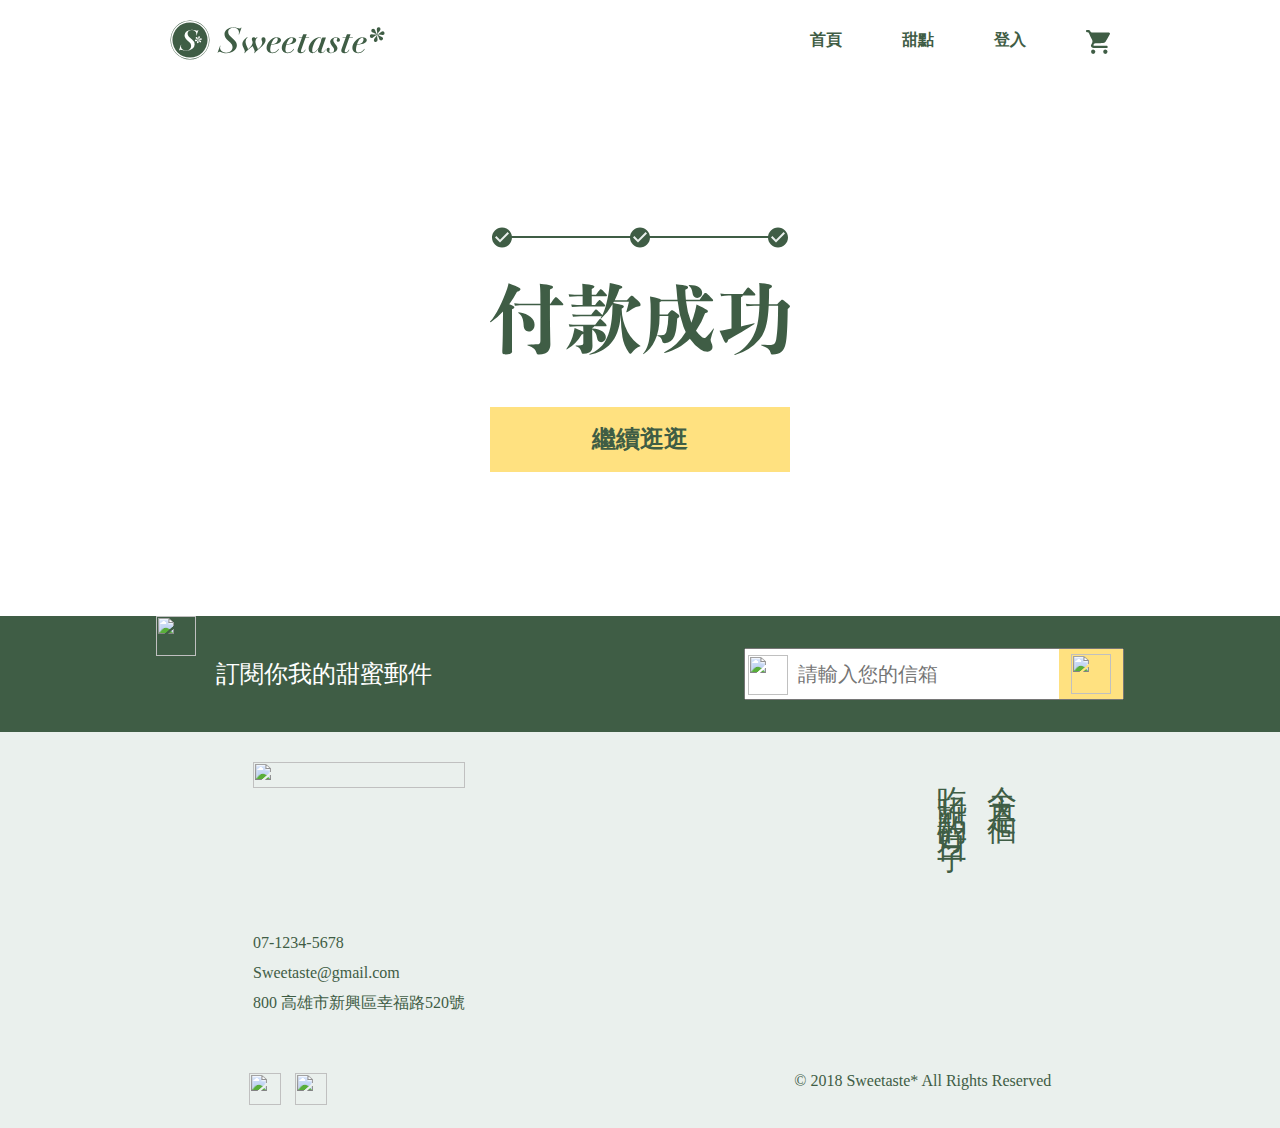
==== commit 1128dc33: "no message" ====
--- a/finish order.html
+++ b/finish order.html
@@ -55,7 +55,7 @@
            </ul>
        <img src="images/lg-付款成功.svg" alt="">
         </div>
-        <div class="finish-order-continue">
+        <div class="finish-order-continue fw-d">
          <a href="product.html">繼續逛逛</a>
          </div>
       </div>
